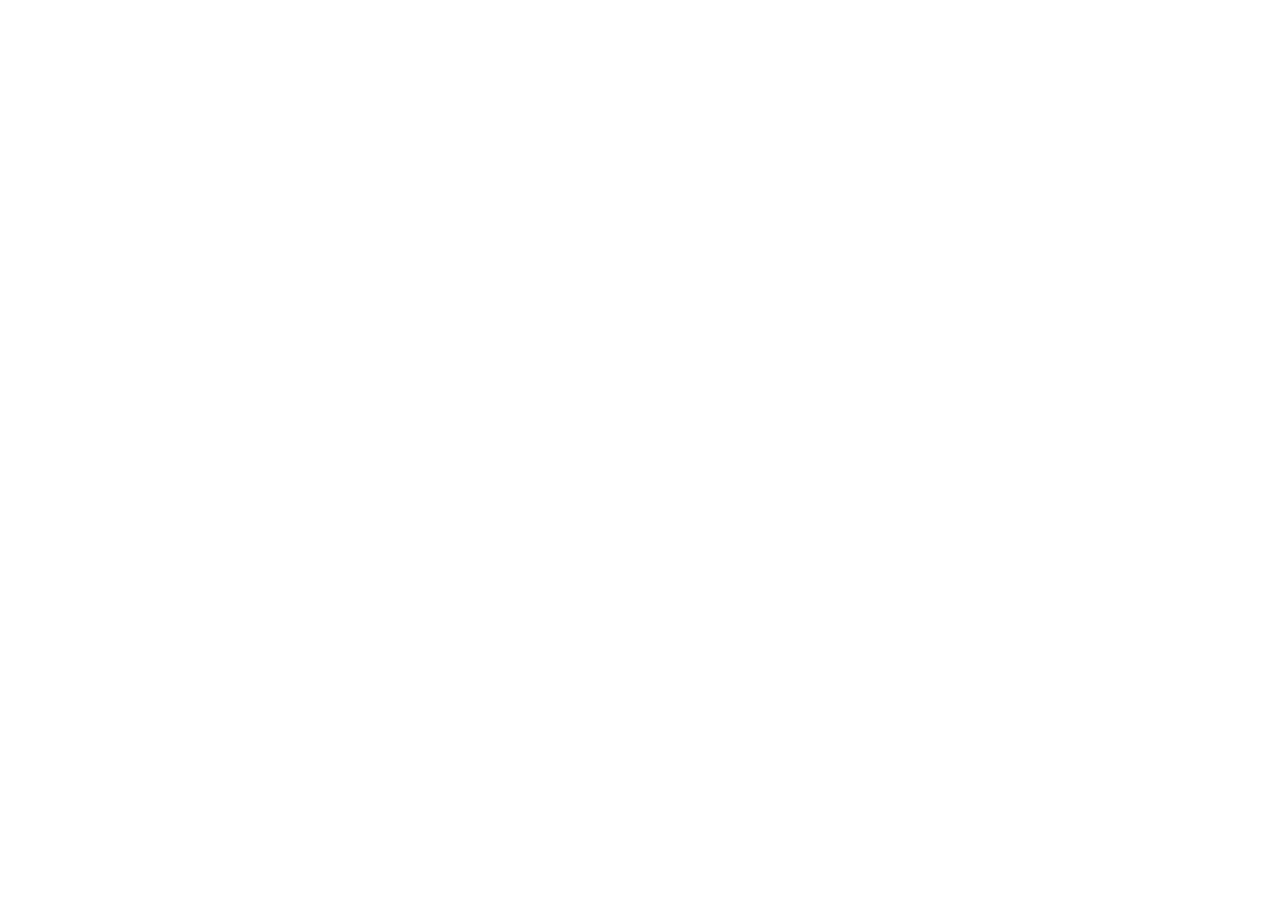
==== simulation/index.html @ 9d7abc01 "https://virtual-labs.github.io/exp-bar-shearing-dei click on the link to test your code." ====
<!DOCTYPE html>
<html>
<head>
	<!-- Add CSS at the head of HTML file -->
    <link rel="stylesheet" href="./css/main.css">
</head>
<body>
		<!-- Your code goes here-->

	<!-- Add JS at the bottom of HTML file --> 
        <script src="./js/main.js"></script>
<script src="../assets/js/iframeResize.js"></script>
        
        </body>
</html>
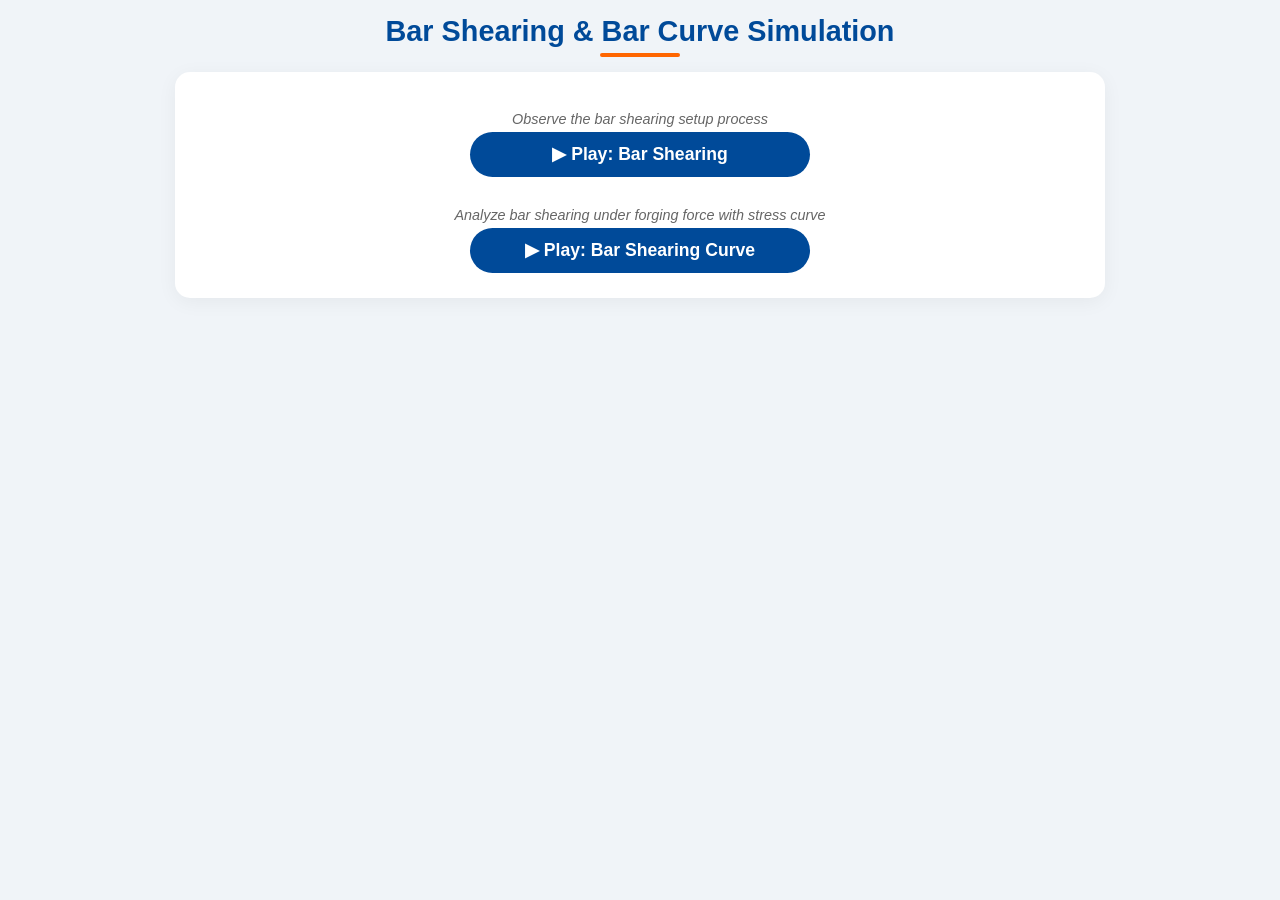
==== commit c02d81b6: "https://virtual-labs.github.io/exp-bar-shearing-dei click on the link to test your code." ====
--- a/simulation/index.html
+++ b/simulation/index.html
@@ -1,14 +1,77 @@
 <!DOCTYPE html>
-<html>
+<html lang="en">
 <head>
-	<!-- Add CSS at the head of HTML file -->
-    <link rel="stylesheet" href="./css/main.css">
+    <meta charset="UTF-8">
+    <title>Bar Shearing & Bar Curve Simulation</title>
+    <meta name="viewport" content="width=device-width, initial-scale=1.0">
+    <link rel="stylesheet" href="css/main.css">
 </head>
 <body>
-		<!-- Your code goes here-->
 
-	<!-- Add JS at the bottom of HTML file --> 
-        <script src="./js/main.js"></script>
+<div class="header-container">
+    <h2>Bar Shearing & Bar Curve Simulation</h2>
+    <div class="underline"></div>
+</div>
+
+<div class="vertical-nav">
+
+    <div class="nav-item">
+        <p class="cta-text">Observe the bar shearing setup process</p>
+        <button class="play-btn" onclick="showSimulation('shearSetup')">
+            ▶ Play: Bar Shearing
+        </button>
+    </div>
+
+    <div class="nav-item">
+        <p class="cta-text">Analyze bar shearing under forging force with stress curve</p>
+        <button class="play-btn" onclick="showSimulation('shearCurve')">
+            ▶ Play: Bar Shearing Curve
+        </button>
+    </div>
+
+</div>
+
+<!-- ================= OVERLAYS ================= -->
+
+<!-- BAR SHEARING SETUP -->
+<div id="shearSetup" class="video-overlay">
+    <div class="video-card">
+        <button class="close-btn" onclick="hideSimulation('shearSetup')">&times;</button>
+        <h3>Bar Shearing Simulation</h3>
+        <video controls>
+            <source src="BarshearSetup.mp4" type="video/mp4">
+        </video>
+        <div class="description-box">
+            <p><strong>Description:</strong>
+            This simulation shows a Bar shearing process. The green and yellow dies are movable whereas blue and pink are stationary.
+            On the top right one can see the initial and the sheared billet. The bottom right shows the top shear and bottom shear dies used in the process.
+            On the left one can see the complete simulation of bar shearing process. The press applies force on the top shear die shown in green.
+            The bottom shear die (yellow in colour) rests on a hydraulic cushion and moves when a force on it reaches 5 Ton or more.
+            </p>
+        </div>
+    </div>
+</div>
+
+<!-- BAR SHEARING CURVE -->
+<div id="shearCurve" class="video-overlay">
+    <div class="video-card">
+        <button class="close-btn" onclick="hideSimulation('shearCurve')">&times;</button>
+        <h3>Bar Shearing with Forging Force Simulation</h3>
+        <video controls>
+            <source src="BarshearCurve.mp4" type="video/mp4">
+        </video>
+        <div class="description-box">
+            <p><strong>Description:</strong>
+            This simulation shows a Bar shearing process with stress and force analysis.
+            On the top right corner, normal stress distribution on the billet can be seen as the simulation is under progress.
+            On the bottom right corner, the graph between the pilot height and force in tonnes experienced by the top shear yellow die can be seen.
+            The maximum force reached during the process is 8.1 tonnes.
+            </p>
+        </div>
+    </div>
+</div>
+
+<script src="js/main.js"></script>
 <script src="../assets/js/iframeResize.js"></script>
         
         </body>
--- a/simulation/css/main.css
+++ b/simulation/css/main.css
@@ -0,0 +1,131 @@
+/* You CSS goes in here */
+body {
+    font-family: 'Segoe UI', Arial, sans-serif;
+    margin: 0;
+    padding: 10px;
+    background-color: #f0f4f8;
+    color: #333;
+    overflow: hidden;
+}
+
+.header-container {
+    text-align: center;
+    margin-bottom: 15px;
+}
+
+h2 {
+    color: #004a99;
+    font-size: 1.8em;
+    margin: 5px 0;
+}
+
+.underline {
+    height: 4px;
+    width: 80px;
+    background-color: #ff6600;
+    margin: 0 auto;
+    border-radius: 2px;
+}
+
+.vertical-nav {
+    display: flex;
+    flex-direction: column;
+    align-items: center;
+    gap: 15px;
+    max-width: 850px;
+    margin: 0 auto;
+    padding: 25px 40px;
+    background: #ffffff;
+    border-radius: 15px;
+    box-shadow: 0 4px 20px rgba(0,0,0,0.05);
+}
+
+.nav-item {
+    display: flex;
+    flex-direction: column;
+    align-items: center;
+    width: 100%;
+}
+
+.cta-text {
+    font-size: 0.9em;
+    color: #666;
+    margin-bottom: 5px;
+    font-style: italic;
+    text-align: center;
+}
+
+.play-btn {
+    background-color: #004a99;
+    color: white;
+    border: none;
+    padding: 12px 0;
+    width: 340px;
+    border-radius: 30px;
+    cursor: pointer;
+    font-weight: bold;
+    font-size: 1.1em;
+    transition: all 0.2s ease;
+}
+
+.play-btn:hover {
+    background-color: #003366;
+    transform: scale(1.02);
+}
+
+/* Overlay */
+
+.video-overlay {
+    display: none;
+    position: fixed;
+    top: 0;
+    left: 0;
+    width: 100%;
+    height: 100%;
+    background: rgba(0,0,0,0.85);
+    z-index: 1000;
+    justify-content: center;
+    align-items: center;
+}
+
+.video-card {
+    background: #ffffff;
+    padding: 25px;
+    border-radius: 15px;
+    width: 90%;
+    max-width: 850px;
+    position: relative;
+    max-height: 90vh;
+    overflow-y: auto;
+}
+
+.close-btn {
+    position: absolute;
+    top: 15px;
+    right: 20px;
+    background: #ff6600;
+    color: white;
+    border: none;
+    font-size: 28px;
+    font-weight: bold;
+    width: 40px;
+    height: 40px;
+    border-radius: 50%;
+    cursor: pointer;
+}
+
+video {
+    width: 100%;
+    border-radius: 10px;
+    margin-top: 15px;
+    background: #000;
+}
+
+.description-box {
+    margin-top: 20px;
+    padding: 15px;
+    border-left: 5px solid #004a99;
+    text-align: justify;
+    font-size: 0.95em;
+    line-height: 1.6;
+}
